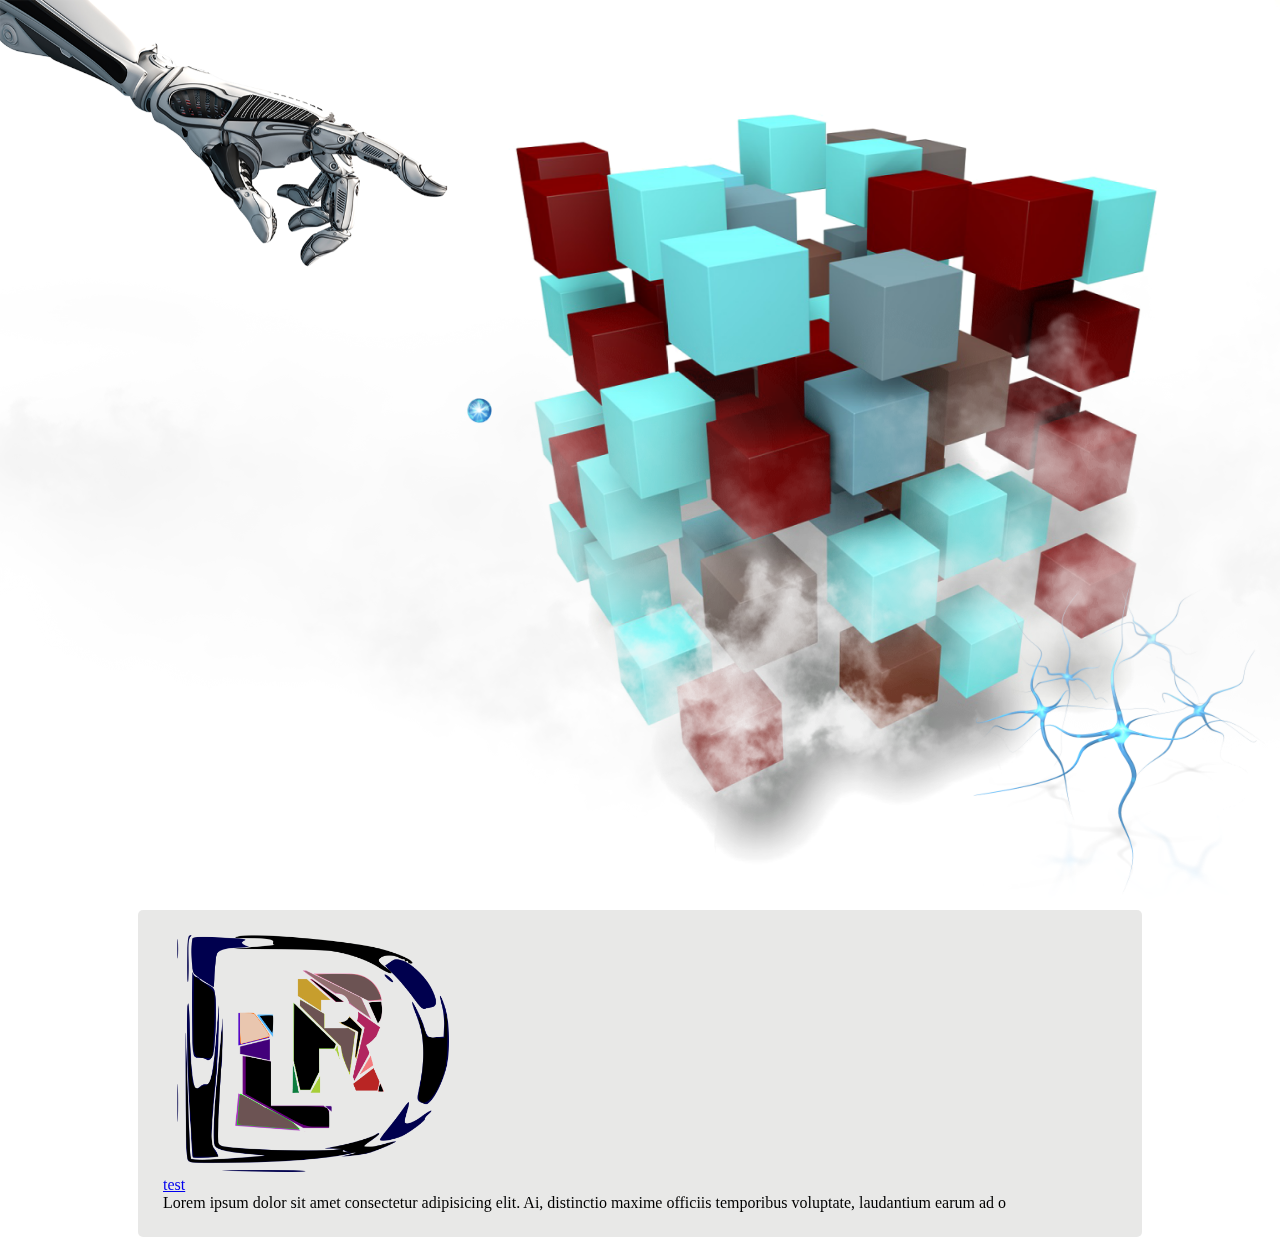
==== index.html @ edb8e542 "delete text" ====
<!DOCTYPE html>
<html lang="en">
<head>

    <title>LRD</title>
    <link rel="shortcut icon" type='image/x-icon'  href="img/lrd.png">

    
    <meta charset="UTF-8">
    <meta http-equiv="X-UA-Compatible" content="IE=edge">
    <meta name="viewport" content="width=device-width, initial-scale=1.0, maximum-scale=1.0, user-scalable=0">
    <link rel="stylesheet" href="http://bootstraptema.ru/plugins/2015/bootstrap3/bootstrap.min.css" />

    <link rel="stylesheet" type="text/css" href="css/style.css">
    
    <style>




*,*:before,*:after{
    padding: 0;
    margin: 0;
    border: 0;
    box-sizing: border-box;
}

body{
    height: 100%;    
}

.wrap{    
    width: 100%;
    min-height:100%;
    overflow: hidden;
}
.page{
    position:absolute;
    width:100%;
    height:100%;
    top:0;
    left:0; 
} 
.paralax{
    position:relative;
    height:100%;
}
    
.montains{
    position: fixed;
    width: 100%;
    height: 100%;
    top: 0;
    left: 0;
}
.paralax_mountains_1{
    background: url('img/matrix.png') top right / 70% no-repeat;
    opacity: 50;
}
.paralax_mountains_2{
    background: url('img/hand.png') top left / 35% no-repeat;
    z-index: 1;
}
.paralax_mountains_3{
    background: url('img/neiron.png') bottom right / 25% no-repeat;
    z-index: 1;
}
.paralax_fog{
    background: url('img/fog.png') bottom / 100% no-repeat;
    position: fixed;
    height: 100%;
    width: 100%;
    top: 0;
    left: 0;
    z-index: 2;
}
.content{
    position: relative;    
}
.content_body{
    max-width: 80%;
    margin: 0 auto;
    /* background-color: rgba(255, 255, 255, 0.5); */
}





.tilo{
	margin:10px;
	padding:25px;
	background-color:#e5e5e4e5;
	border-radius: 5px;
    z-index: 10;
    
}
/* .lg{
	border-radius: 6px;
	background:url('img/nata.jpg')5px 5px / 100% no-repeat;
    width: 100%;
    height: 900px;
    align-items: center;
	margin-bottom: 50px;
	border-radius: 5px;
} */

/* #log{    
	width: 100%;
    align-items: center;
	margin-bottom: 50px;
	border-radius: 5px;
} */

.contInfo{
	margin:50px;
    padding-top: 200px;
}

.contact-c{
	color:silver;
}
.lg-8{
	padding:50px;
}
.zagolovok{
	color:#1E2939;
	/* font-size: 50px; */
}
.informacija{
	margin-left: 50px;
}
span{
	/* font-size: 15px; */
}
.h1{
	padding-top: 20px;
}
.foto{
	width: 30%;
}

a {
    display: block;
}



    </style>
   
</head>
<body>

    
    <div class="wrap">
        <div class="page">
            <div class="paralax">               
                <div class="montains paralax_mountains_1"></div> 
                <div class="montains paralax_mountains_2"></div>
                <div class="montains paralax_mountains_3"></div>
                <div class="paralax_fog"></div>           
            </div>
                <div class="content">
                    <div class="content_body">
                        <div class="tilo">
		
                          
                                
                                
                
<!--                 
                                <div class="row lg-8">
                                    <div class="informacija">
                                        <h1 class="zagolovok">Лендюк Наталія Олегівна</h1>
                                        <h1 class="h1">Освіта:</h1>
                                        <span>2002–2007 рр. — навчання у Львівському національному університеті імені Івана Франка, на філологічному факультеті. Здобула кваліфікацію “Магістр філології. Викладач української мови і літератури”.</span>
                                        <h1 class="h1">Досвід:</h1>
                                        <span>
                                            2007–2008 рр. — літературна редакторка у “Львівській газеті. Віснику міста”.
                                            2008–2009 рр. — коректорка газети “Коломийський вісник”.
                                            2009 року як приватний підприємець працювала над власним рекламно-інформаційним виданням.
                                            Маю досвід редагування авторських та перекладних текстів, зокрема наукових праць. 
                                            2019- &nbsp;, літературна редакторка і коректорка медіаресурсу “Глуzд”.
                
                                        </span>
                                        <h1 class="h1">Хобі:</h1>
                                        <span>мандрівки в гори, подорожі.</span>
                                        <h1 class="h1">Додаткова інформація:</h1>
                                        <span>Сімейний стан – одружена, троє дітей.</span>
                                        
                                        
                                            <h4 style="color:#180f0f;">Д.Н.<a href="#" style="color:#868C95;">&nbsp;08.05.1985</a></h4>
                                        
                                                                                    <h3 style="color:#180f0f;">Контактна інформація:</h3>
                                            <h4 style="color:#180f0f;"> Тел.: &nbsp;<a href="tel:+38 (098)49-834-23" style="color:#868C95;">+38 (098)49-834-23</a></h4>
                                            <h4 style="color:#180f0f;"> E-mail: <a href="https://www.google.com/intl/uk/gmail/about/" target="_blank" style="color:#868C95;">&nbsp;demkovich5@gmail.com</a></h4>
                                                        
                                        <div class="row" style="padding-top: 20px;">
                                             <div class="col-lg-5"><img class="foto" src="zemlja.png" alt="zemlja"></div> -->
                                            <div class="row">
                                            <div class="col-md-5"><img class="foto" src="img/lrd.png" alt="baner"></div>
                                            <div class="col-md-7"><a href="#"><div onclick="location.href='http://www.example.com';" style="cursor:pointer;">test</div></a></div>
                                            <div>Lorem ipsum dolor sit amet consectetur adipisicing elit. Ai, distinctio maxime officiis temporibus voluptate, laudantium earum ad o</div>
                                            </div>
                                        </div>	
                                    </div>
                                </div>
                         
                    </div>	          
                    </div>
                </div> 
 
            
        </div>
    </div>
    <script src="https://ajax.googleapis.com/ajax/libs/jquery/3.5.1/jquery.min.js"></script>

    <script src="https://code.jquery.com/jquery-3.4.1.slim.min.js"></script>
<script>
    $(document).ready(function(){
    $(window).scroll(function(event){
        var s=$(this).scrollTop()
        var w=$(this).outerWidth()
        var h=$('.content').outerHeight()
        var h_b=$('.paralax').outerHeight()
        var p=s/h*100
        var p_b=s/h_b*100
        var o=1-1/100*p_b

        var z_1=1+(w/10000*p_b)
        $('.paralax_fog').css('transform','scale('+z_1+')')
        $('.paralax_fog').css('opacity',o)

        var z_2=1+(w/2000000*p)
        $('.paralax_mountains_1').css('transform','scale('+z_2+')')

        var hr=w/2000*p_b
        var z_3=1+(w*0.000005*p_b)
        $('.paralax_mountains_2').css('transform','translate3d('+hr+'px,0,0)scale('+z_3+')')

        var hr_2=w/1500*p_b
        var z_4=1+(w*0.00001*p_b)
        $('.paralax_mountains_3').css('transform','translate3d('+hr_2+'px,0,0)scale('+z_4+')')


    })
})





function moskit(){
    this.rand=function(min,max){
        return Math.round(Math.random()*(max-min)+min);
    }    
    this.e=function(b,a){
        var c=Math.round(b+Math.random()*a);
        return 0.5<Math.random()?c:-c
    }    
    this.c=90;
    this.v=Math.PI/180;
    this.r=this.c*this.v;
    this.f=0;
    this.q={1:270,2:90,4:0,8:180,5:315,9:225,6:45,10:135};
    this.d=0;
    this.u=10;
    this.m=0;
    this.l=0;
    this.el=document.createElement("img");
    this.el.classList.add('komar')
    this.el.src="img/plazma.png";
    this.el.style.height="25px";
    this.el.style.position="fixed";
    this.el.style.cursor='point';
    this.el.style.zIndex="3000";
    this.top=this.e(50,document.documentElement.clientHeight- 50);
    this.top=0<this.top?this.top:-this.top;
    this.left=this.e(50,document.documentElement.clientWidth-50);
    this.left=0<this.left?this.left:-this.left;
    this.el.style.top=this.top+"px";
    this.el.style.left=this.left+"px";
    this.el._this=this;
    this.el.onmousemove=function(){
        this._this.next();
    }
    document.body.appendChild(this.el);
    this.m=Math.round(10*Math.random());
    this.l=Math.round(40*Math.random());
    this.c=this.e(0,360);
    this.onstep=function(){
        if(this.j>0){
            this.j--;
            var b,k;
            if(b=0>=--this.u)this.d=0;
            if(50>this.top)this.d|=1;
            if(50>this.left)this.d|=4;
            if(b=0>=--this.u)this.d=0;
            if(50>this.left)this.d|=4;
            if(50>this.top)this.d|=1;
            if(this.top>document.documentElement.clientHeight-50)this.d|=2;
            if(50>this.left)this.d|=4;
            if(this.left>document.documentElement.clientWidth-50)this.d|=8;
            b=this.d;
            if(b&&(this.c%=360,0>this.c&&(this.c+=360),15<Math.abs(this.q[this.d]-this.c))){
                b=this.q[this.d]-this.c;
                k=360-this.c+this.q[this.d];
                this.f=Math.abs(b)<Math.abs(k)?b:k;
                this.u=10;
                this.l=100;
                this.m=30;
            }
            if(0>=--this.l){
                this.f=this.e(1,150);
                this.l=Math.round(40*Math.random());
            }
            if(0>=--this.m){
                this.c+=this.e(1,10);
                this.m=Math.round(10*Math.random());
            }else{
                b=this.e(1,5);
                if(0<this.f&&0>b||0>f&&0<b)b=-b;
                this.f-=b;
                this.c+=b;
            }
            this.r=this.c*this.v;
            b=2*Math.cos(this.r);
            k=2*-Math.sin(this.r);            
            this.el.style.top=(this.top+=k)+"px";
            this.el.style.left=(this.left+=b)+"px";
            this.el.style.transform="rotate("+(90-this.c)+"deg)";
            this.timer=setTimeout(this.onstep.bind(this), 100);    
        }
        else{
            this.j=this.rand(100,500);
            this.timer=setTimeout(this.onstep.bind(this), this.rand(5000,200000));
        }
    }
    this.next=function(){
        if(this.timer)clearTimeout(this.timer);
        this.j=this.rand(100,500);
        this.onstep();
    }
    this.next();       
}  

var f =new moskit();

function fly(){
    let audio=document.querySelector('#audio')
    let kol=document.querySelector('.komar')
kol.onclick=function zvuk(){
	audio.play() 
    setTimeout(() => {
        new moskit()   
       }, 3000)
    }              
}
    
fly()

const moskitt=document.createElement('div')
function fly_end(){	
	moskitt.insertAdjacentHTML('afterbegin',`<div class="imag"><img class="out" src='images/fly_2.png' alt='defe'>
		</div>`)
	document.body.appendChild(moskitt)
	return moskitt
}

let audio=document.querySelector('#song')
let d_m = document.querySelector('.del_moskit')

d_m.onclick=function(){
	audio.play()
	let deff=fly_end()
	setTimeout(() => {
      deff.parentNode.removeChild(deff)  
    }, 3000);
     
    let dzvinok = document.createElement('div')
    function dz(){
    dzvinok.insertAdjacentHTML('afterbegin',`<div class="dzvin  m-5" >
    
        <div class="col-md-12 vzhe" ><h1><b>Зателефонуйте нам та замовте москітну сітку!</b></h1></div>
 </div>`)
 document.body.appendChild(dzvinok)
	return dzvinok
    }
    setTimeout(() => {
        dz() 
    }, 3000)
    setInterval(() => {
        setTimeout(() => {
            let xxx=dz() 
          xxx.parentNode.removeChild(xxx) 
        }, 6000)  
    }, 3000)
    

}
 





    





</script>
   <script src="js/my.js"></script> 
</body>
</html>
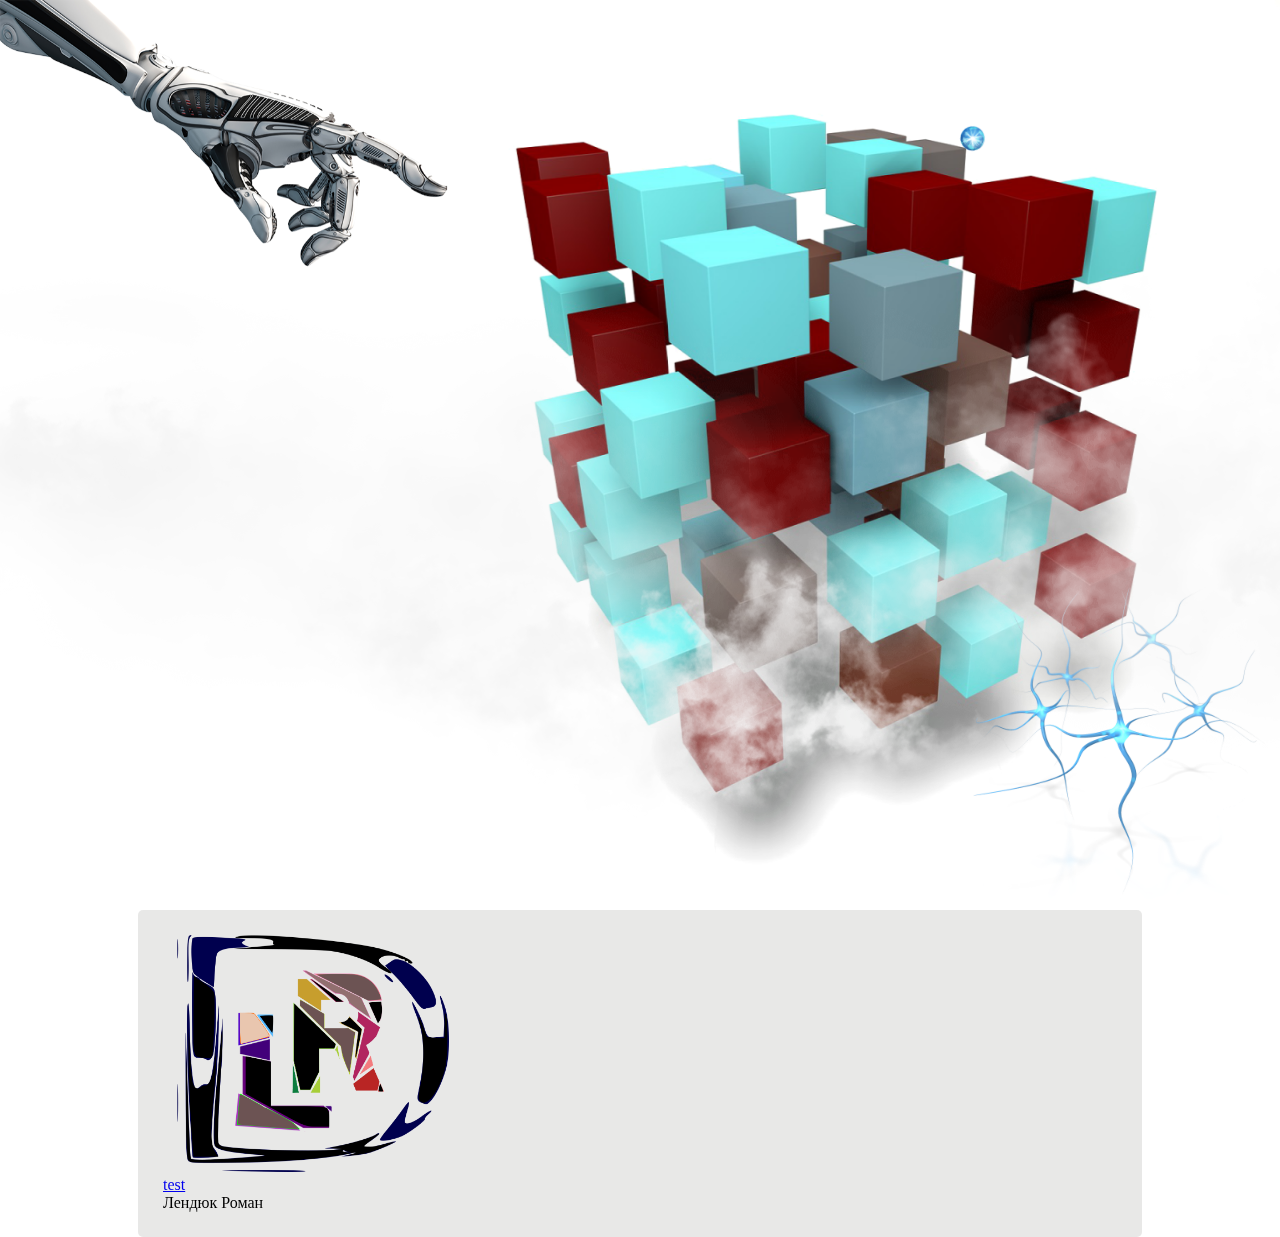
==== commit a16d0f8f: "style background black" ====
--- a/index.html
+++ b/index.html
@@ -200,7 +200,7 @@
                                             <div class="row">
                                             <div class="col-md-5"><img class="foto" src="img/lrd.png" alt="baner"></div>
                                             <div class="col-md-7"><a href="#"><div onclick="location.href='http://www.example.com';" style="cursor:pointer;">test</div></a></div>
-                                            <div>Lorem ipsum dolor sit amet consectetur adipisicing elit. Ai, distinctio maxime officiis temporibus voluptate, laudantium earum ad o</div>
+                                            <div>Лендюк Роман</div>
                                             </div>
                                         </div>	
                                     </div>
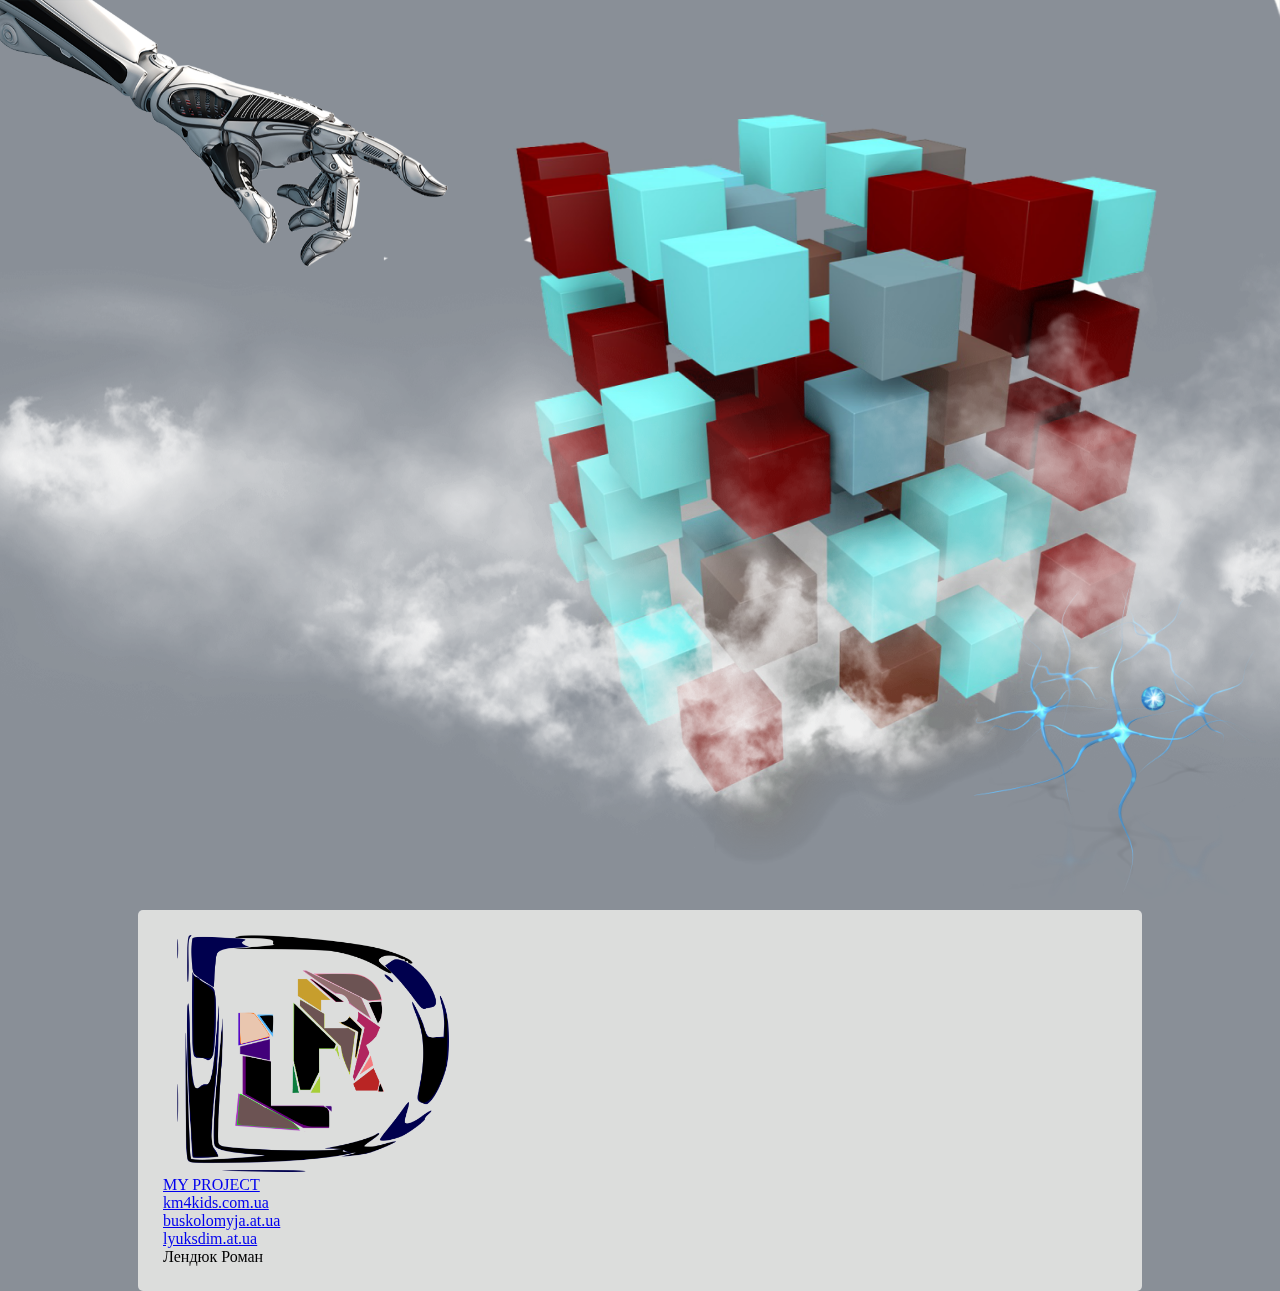
==== commit e97e9c1e: "relese" ====
--- a/index.html
+++ b/index.html
@@ -26,7 +26,8 @@
 }
 
 body{
-    height: 100%;    
+    height: 100%; 
+    background-color: #1e293986;   
 }
 
 .wrap{    
@@ -144,7 +145,9 @@
     display: block;
 }
 
-
+.vylazyt{
+    z-index: 1;
+}
 
     </style>
    
@@ -197,9 +200,13 @@
                                                         
                                         <div class="row" style="padding-top: 20px;">
                                              <div class="col-lg-5"><img class="foto" src="zemlja.png" alt="zemlja"></div> -->
-                                            <div class="row">
+                                            <div class="row vylazyt">
                                             <div class="col-md-5"><img class="foto" src="img/lrd.png" alt="baner"></div>
-                                            <div class="col-md-7"><a href="#"><div onclick="location.href='http://www.example.com';" style="cursor:pointer;">test</div></a></div>
+                                            <div class="col-md-7"><a href="#"><div>MY PROJECT</div></a></div>
+                                            <a href="https://km4kids.com.ua/index.html">km4kids.com.ua</a>
+                                            <a href="http://buskolomyja.at.ua/">buskolomyja.at.ua</a>
+                                            <a href="https://lyuksdim.at.ua/home.html">lyuksdim.at.ua</a>
+
                                             <div>Лендюк Роман</div>
                                             </div>
                                         </div>	
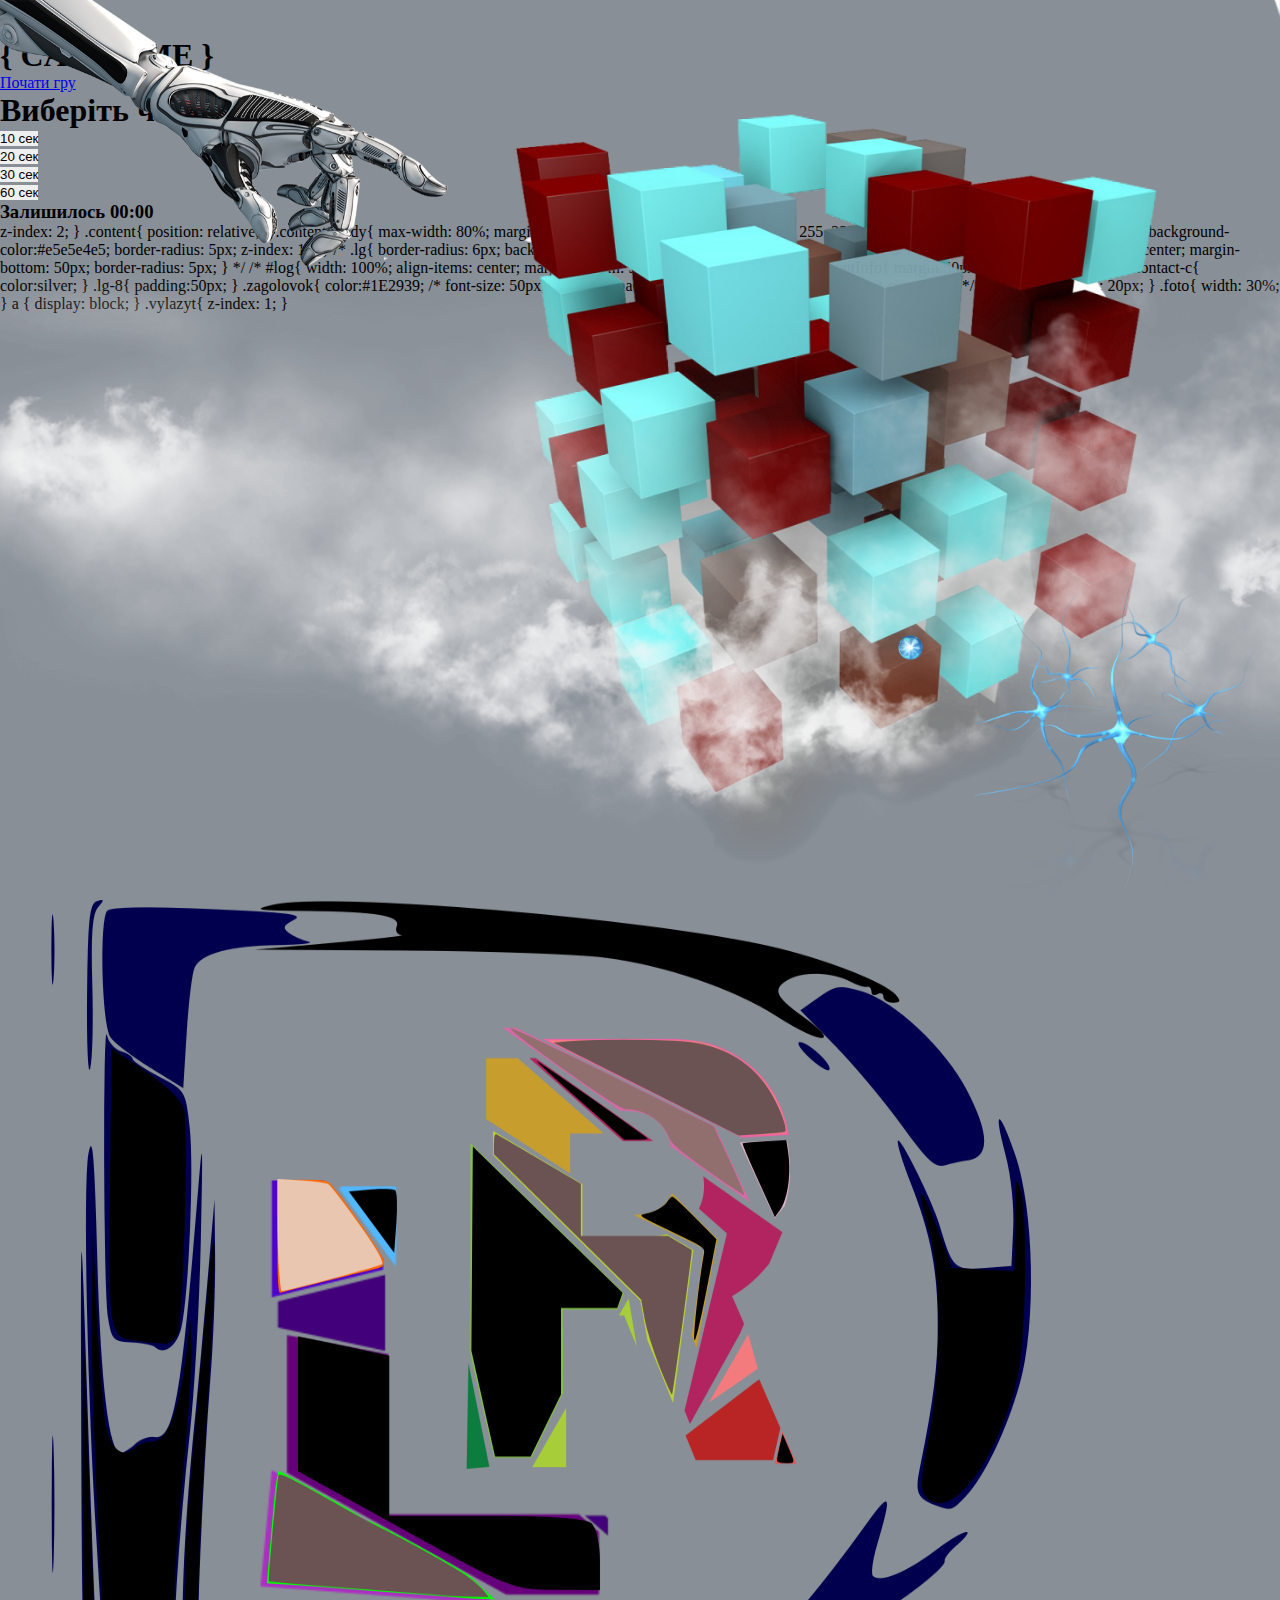
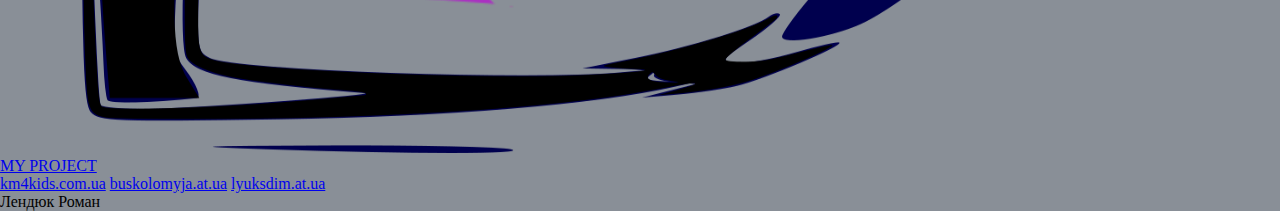
==== commit 0ddc189e: "download game" ====
--- a/index.html
+++ b/index.html
@@ -72,7 +72,258 @@
     height: 100%;
     width: 100%;
     top: 0;
-    left: 0;
+    left: 0;<!DOCTYPE html>
+<html lang="en">
+  <head>
+	<link rel="shortcut icon" type='image/x-icon'  href="img/lrd_g.png">
+
+    <meta charset="UTF-8" />
+
+    <meta name="viewport" content="width=device-width, initial-scale=1.0" />
+    <link rel="stylesheet" href="styles.css" />
+    <title>LRD</title>
+  </head>
+  <body>
+<style>
+@import url('https://fonts.googleapis.com/css?family=Khula&display=swap');
+
+* {
+  box-sizing: border-box;
+}
+
+body {
+  color: #fff;
+  font-family: 'Khula', sans-serif;
+  height: 100vh;
+  overflow: hidden;
+  margin: 0;
+  text-align: center;
+}
+
+a {
+  color: #fff;
+  text-decoration: none;
+}
+
+a:hover {
+  color: #16D9E3;
+}
+
+.start {
+  font-size: 1.5rem;
+  padding: 20px;
+  border-radius: 50px;
+  background-color: rgb(71, 122, 122);
+}
+
+h1 {
+  line-height: 1.4;
+  font-size: 4rem;
+}
+
+.screen {
+  display: flex;
+  flex-direction: column;
+  align-items: center;
+  justify-content: center;
+  height: 100vh;
+  width: 100vw;
+  transition: margin 0.5s ease-out;
+  background: linear-gradient(90deg, #29323C 0%, #485563 100%);
+}
+
+.screen.up {
+  margin-top: -100vh;
+}
+
+.time-list {
+  display: flex;
+  flex-wrap: wrap;
+  justify-content: center;
+  list-style: none;
+  padding: 0;
+}
+
+.time-list li {
+  margin: 10px;
+}
+
+.time-btn {
+  background-color: transparent;
+  border: 2px solid #C0C0C0;
+  color: #fff;
+  cursor: pointer;
+  font-family: inherit;
+  padding: .5rem 1rem;
+  font-size: 1.5rem;
+}
+
+.time-btn:hover {
+  border: 2px solid #16D9E3;
+  color: #16D9E3;
+}
+
+.hide {
+  opacity: 0;
+}
+
+.primary {
+  color: #16D9E3;
+}
+
+.board {
+  display: flex;
+  justify-content: center;
+  align-items: center;
+  position: relative;
+  width: 500px;
+  height: 500px;
+  background: linear-gradient(118.38deg, #29323C -4.6%, #485563 200.44%);
+  box-shadow: -8px -8px 20px #2A333D, 10px 7px 20px #475462;
+  border-radius: 30px;
+  overflow: hidden;
+}
+
+.circle {
+  /* background: linear-gradient(90deg, #16D9E3 0%, #30C7EC 47%, #46AEF7 100%); */
+  position: absolute;
+  border-radius: 50%;
+  cursor: pointer;
+}
+
+</style>
+    <div class="screen">
+      <h1>Забавка</h1>
+      <h1>{ CATCH ME }</h1>
+      <a href="#" class="start" id="start">Почати гру</a>
+    </div>
+
+    <div class="screen">
+      <h1>Виберіть час гри</h1>
+      <ul class="time-list" id="time-list">
+        <li>
+          <button class="time-btn" data-time="10">
+            10 сек
+          </button>
+        </li>
+        <li>
+          <button class="time-btn" data-time="20">
+            20 сек
+          </button>
+        </li>
+        <li>
+          <button class="time-btn" data-time="30">
+            30 сек
+          </button>
+          </li>
+          <li>
+            <button class="time-btn" data-time="60">
+              60 сек
+            </button>
+            </li>
+      </ul>
+    </div>
+
+    <div class="screen">
+      <h3>Залишилось <span id="time">00:00</span></h3>
+      <div class="board" id="board"></div>
+    </div>
+  <script>
+
+const startBtn = document.querySelector('#start')
+const screns =document.querySelectorAll('.screen')
+const timeList = document.querySelector('#time-list')
+const timeEl = document.querySelector('#time')
+const board = document.querySelector('#board')
+const colors = ['pink','magenta','silver','green',]
+let time = 0
+let score = 0
+
+startBtn.addEventListener('click', (event)=>{
+event.preventDefault()
+screns[0].classList.add('up')
+})
+
+timeList.addEventListener('click', event =>{
+  if (event.target.classList.contains('time-btn')){
+  time = parseInt(event.target.getAttribute('data-time'))
+  screns[1].classList.add('up')
+  startGame()
+}   
+})
+
+board.addEventListener('click', event =>{
+  if (event.target.classList.contains('circle'))  {
+      score++
+      event.target.remove()
+      createRandomCircle()
+  }
+})
+
+function startGame(){    
+    setInterval(decraseTime,1000)
+    createRandomCircle()
+    setTime(time)
+}
+
+function decraseTime(){
+if (time === 0) {
+    finishGame()
+} else {
+    let current = --time
+    if (time < 10){
+      current = `0${current}`  
+    }
+    setTime(current)
+}    
+}
+
+function setTime(value){
+    timeEl.innerHTML=`00:${value}`
+}
+
+function finishGame(){
+    timeEl.parentNode.remove()
+board.innerHTML = `<h1>Рахунок : <span class="primary">${score}</span></h1>`
+
+}
+
+function createRandomCircle(){
+    const circle = document.createElement('div')
+    const size = getRandomNumber(10,60)
+    const {width,height} = board.getBoundingClientRect()
+    const x = getRandomNumber(0, width - size) 
+    const y = getRandomNumber(0, height - size)
+    setColor(circle)
+    circle.classList.add('circle')
+    circle.style.width =`${size}px`
+    circle.style.height = `${size}px`
+    circle.style.top =`${y}px`
+    circle.style.left =`${x}px`
+    board.append(circle)
+}
+
+function getRandomNumber(min, max){
+    return Math.round(Math.random() * (max - min) + min)
+}
+
+
+function setColor(element){
+    const color =getRandomColor()
+    element.style.backgroundColor = color
+    
+    // color
+    element.style.boxShadow = `0 0 2px ${color}, 0 0 10px ${color}`
+}
+
+function getRandomColor(){
+    const index = Math.floor(Math.random() *colors.length)
+    return colors[index]
+}
+</script>
+  </body>
+</html>
+
     z-index: 2;
 }
 .content{
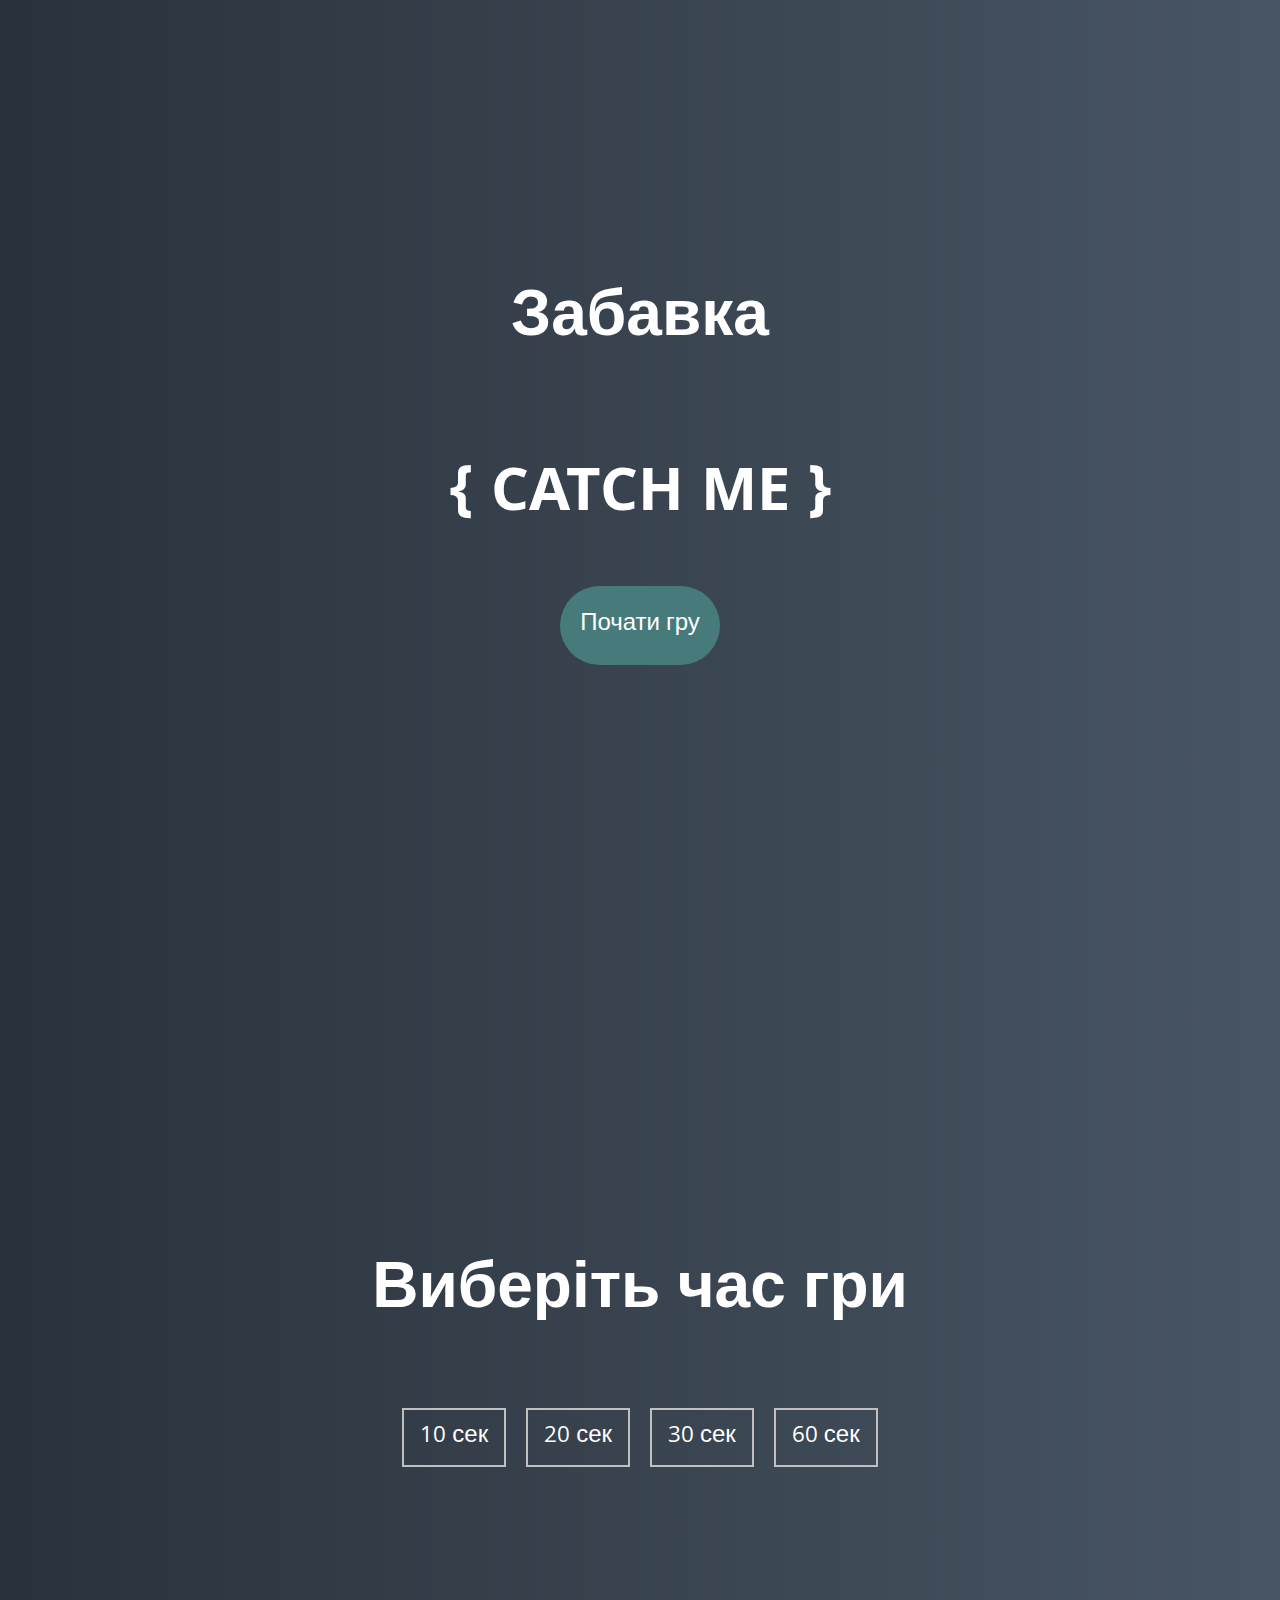
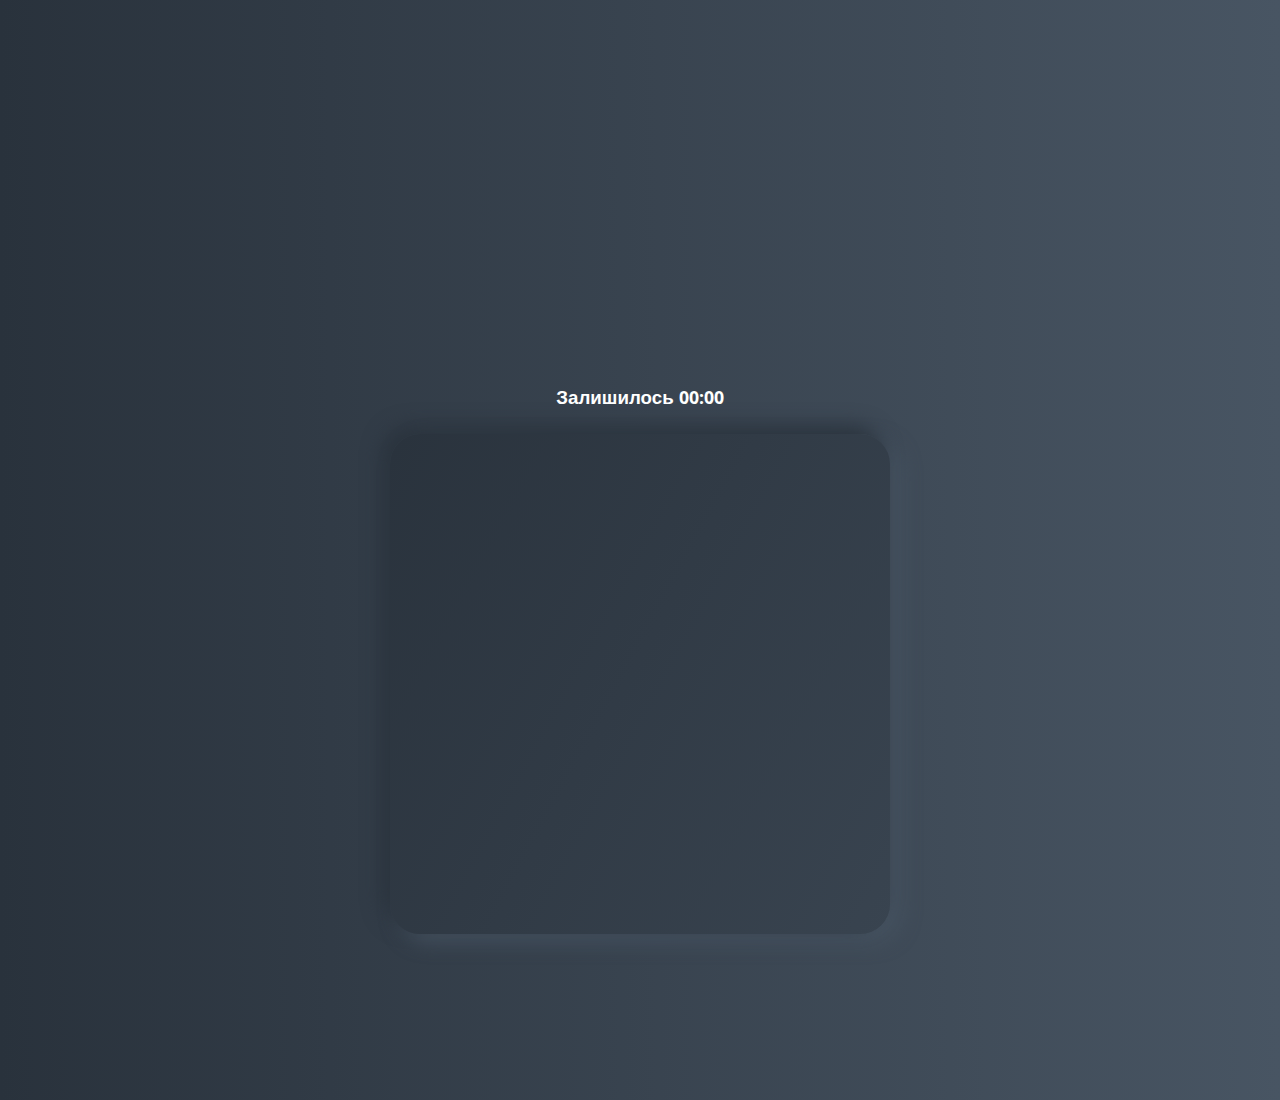
==== commit 1d403722: "download game 1" ====
--- a/index.html
+++ b/index.html
@@ -1,78 +1,4 @@
 <!DOCTYPE html>
-<html lang="en">
-<head>
-
-    <title>LRD</title>
-    <link rel="shortcut icon" type='image/x-icon'  href="img/lrd.png">
-
-    
-    <meta charset="UTF-8">
-    <meta http-equiv="X-UA-Compatible" content="IE=edge">
-    <meta name="viewport" content="width=device-width, initial-scale=1.0, maximum-scale=1.0, user-scalable=0">
-    <link rel="stylesheet" href="http://bootstraptema.ru/plugins/2015/bootstrap3/bootstrap.min.css" />
-
-    <link rel="stylesheet" type="text/css" href="css/style.css">
-    
-    <style>
-
-
-
-
-*,*:before,*:after{
-    padding: 0;
-    margin: 0;
-    border: 0;
-    box-sizing: border-box;
-}
-
-body{
-    height: 100%; 
-    background-color: #1e293986;   
-}
-
-.wrap{    
-    width: 100%;
-    min-height:100%;
-    overflow: hidden;
-}
-.page{
-    position:absolute;
-    width:100%;
-    height:100%;
-    top:0;
-    left:0; 
-} 
-.paralax{
-    position:relative;
-    height:100%;
-}
-    
-.montains{
-    position: fixed;
-    width: 100%;
-    height: 100%;
-    top: 0;
-    left: 0;
-}
-.paralax_mountains_1{
-    background: url('img/matrix.png') top right / 70% no-repeat;
-    opacity: 50;
-}
-.paralax_mountains_2{
-    background: url('img/hand.png') top left / 35% no-repeat;
-    z-index: 1;
-}
-.paralax_mountains_3{
-    background: url('img/neiron.png') bottom right / 25% no-repeat;
-    z-index: 1;
-}
-.paralax_fog{
-    background: url('img/fog.png') bottom / 100% no-repeat;
-    position: fixed;
-    height: 100%;
-    width: 100%;
-    top: 0;
-    left: 0;<!DOCTYPE html>
 <html lang="en">
   <head>
 	<link rel="shortcut icon" type='image/x-icon'  href="img/lrd_g.png">
@@ -323,352 +249,3 @@
 </script>
   </body>
 </html>
-
-    z-index: 2;
-}
-.content{
-    position: relative;    
-}
-.content_body{
-    max-width: 80%;
-    margin: 0 auto;
-    /* background-color: rgba(255, 255, 255, 0.5); */
-}
-
-
-
-
-
-.tilo{
-	margin:10px;
-	padding:25px;
-	background-color:#e5e5e4e5;
-	border-radius: 5px;
-    z-index: 10;
-    
-}
-/* .lg{
-	border-radius: 6px;
-	background:url('img/nata.jpg')5px 5px / 100% no-repeat;
-    width: 100%;
-    height: 900px;
-    align-items: center;
-	margin-bottom: 50px;
-	border-radius: 5px;
-} */
-
-/* #log{    
-	width: 100%;
-    align-items: center;
-	margin-bottom: 50px;
-	border-radius: 5px;
-} */
-
-.contInfo{
-	margin:50px;
-    padding-top: 200px;
-}
-
-.contact-c{
-	color:silver;
-}
-.lg-8{
-	padding:50px;
-}
-.zagolovok{
-	color:#1E2939;
-	/* font-size: 50px; */
-}
-.informacija{
-	margin-left: 50px;
-}
-span{
-	/* font-size: 15px; */
-}
-.h1{
-	padding-top: 20px;
-}
-.foto{
-	width: 30%;
-}
-
-a {
-    display: block;
-}
-
-.vylazyt{
-    z-index: 1;
-}
-
-    </style>
-   
-</head>
-<body>
-
-    
-    <div class="wrap">
-        <div class="page">
-            <div class="paralax">               
-                <div class="montains paralax_mountains_1"></div> 
-                <div class="montains paralax_mountains_2"></div>
-                <div class="montains paralax_mountains_3"></div>
-                <div class="paralax_fog"></div>           
-            </div>
-                <div class="content">
-                    <div class="content_body">
-                        <div class="tilo">
-		
-                          
-                                
-                                
-                
-<!--                 
-                                <div class="row lg-8">
-                                    <div class="informacija">
-                                        <h1 class="zagolovok">Лендюк Наталія Олегівна</h1>
-                                        <h1 class="h1">Освіта:</h1>
-                                        <span>2002–2007 рр. — навчання у Львівському національному університеті імені Івана Франка, на філологічному факультеті. Здобула кваліфікацію “Магістр філології. Викладач української мови і літератури”.</span>
-                                        <h1 class="h1">Досвід:</h1>
-                                        <span>
-                                            2007–2008 рр. — літературна редакторка у “Львівській газеті. Віснику міста”.
-                                            2008–2009 рр. — коректорка газети “Коломийський вісник”.
-                                            2009 року як приватний підприємець працювала над власним рекламно-інформаційним виданням.
-                                            Маю досвід редагування авторських та перекладних текстів, зокрема наукових праць. 
-                                            2019- &nbsp;, літературна редакторка і коректорка медіаресурсу “Глуzд”.
-                
-                                        </span>
-                                        <h1 class="h1">Хобі:</h1>
-                                        <span>мандрівки в гори, подорожі.</span>
-                                        <h1 class="h1">Додаткова інформація:</h1>
-                                        <span>Сімейний стан – одружена, троє дітей.</span>
-                                        
-                                        
-                                            <h4 style="color:#180f0f;">Д.Н.<a href="#" style="color:#868C95;">&nbsp;08.05.1985</a></h4>
-                                        
-                                                                                    <h3 style="color:#180f0f;">Контактна інформація:</h3>
-                                            <h4 style="color:#180f0f;"> Тел.: &nbsp;<a href="tel:+38 (098)49-834-23" style="color:#868C95;">+38 (098)49-834-23</a></h4>
-                                            <h4 style="color:#180f0f;"> E-mail: <a href="https://www.google.com/intl/uk/gmail/about/" target="_blank" style="color:#868C95;">&nbsp;demkovich5@gmail.com</a></h4>
-                                                        
-                                        <div class="row" style="padding-top: 20px;">
-                                             <div class="col-lg-5"><img class="foto" src="zemlja.png" alt="zemlja"></div> -->
-                                            <div class="row vylazyt">
-                                            <div class="col-md-5"><img class="foto" src="img/lrd.png" alt="baner"></div>
-                                            <div class="col-md-7"><a href="#"><div>MY PROJECT</div></a></div>
-                                            <a href="https://km4kids.com.ua/index.html">km4kids.com.ua</a>
-                                            <a href="http://buskolomyja.at.ua/">buskolomyja.at.ua</a>
-                                            <a href="https://lyuksdim.at.ua/home.html">lyuksdim.at.ua</a>
-
-                                            <div>Лендюк Роман</div>
-                                            </div>
-                                        </div>	
-                                    </div>
-                                </div>
-                         
-                    </div>	          
-                    </div>
-                </div> 
- 
-            
-        </div>
-    </div>
-    <script src="https://ajax.googleapis.com/ajax/libs/jquery/3.5.1/jquery.min.js"></script>
-
-    <script src="https://code.jquery.com/jquery-3.4.1.slim.min.js"></script>
-<script>
-    $(document).ready(function(){
-    $(window).scroll(function(event){
-        var s=$(this).scrollTop()
-        var w=$(this).outerWidth()
-        var h=$('.content').outerHeight()
-        var h_b=$('.paralax').outerHeight()
-        var p=s/h*100
-        var p_b=s/h_b*100
-        var o=1-1/100*p_b
-
-        var z_1=1+(w/10000*p_b)
-        $('.paralax_fog').css('transform','scale('+z_1+')')
-        $('.paralax_fog').css('opacity',o)
-
-        var z_2=1+(w/2000000*p)
-        $('.paralax_mountains_1').css('transform','scale('+z_2+')')
-
-        var hr=w/2000*p_b
-        var z_3=1+(w*0.000005*p_b)
-        $('.paralax_mountains_2').css('transform','translate3d('+hr+'px,0,0)scale('+z_3+')')
-
-        var hr_2=w/1500*p_b
-        var z_4=1+(w*0.00001*p_b)
-        $('.paralax_mountains_3').css('transform','translate3d('+hr_2+'px,0,0)scale('+z_4+')')
-
-
-    })
-})
-
-
-
-
-
-function moskit(){
-    this.rand=function(min,max){
-        return Math.round(Math.random()*(max-min)+min);
-    }    
-    this.e=function(b,a){
-        var c=Math.round(b+Math.random()*a);
-        return 0.5<Math.random()?c:-c
-    }    
-    this.c=90;
-    this.v=Math.PI/180;
-    this.r=this.c*this.v;
-    this.f=0;
-    this.q={1:270,2:90,4:0,8:180,5:315,9:225,6:45,10:135};
-    this.d=0;
-    this.u=10;
-    this.m=0;
-    this.l=0;
-    this.el=document.createElement("img");
-    this.el.classList.add('komar')
-    this.el.src="img/plazma.png";
-    this.el.style.height="25px";
-    this.el.style.position="fixed";
-    this.el.style.cursor='point';
-    this.el.style.zIndex="3000";
-    this.top=this.e(50,document.documentElement.clientHeight- 50);
-    this.top=0<this.top?this.top:-this.top;
-    this.left=this.e(50,document.documentElement.clientWidth-50);
-    this.left=0<this.left?this.left:-this.left;
-    this.el.style.top=this.top+"px";
-    this.el.style.left=this.left+"px";
-    this.el._this=this;
-    this.el.onmousemove=function(){
-        this._this.next();
-    }
-    document.body.appendChild(this.el);
-    this.m=Math.round(10*Math.random());
-    this.l=Math.round(40*Math.random());
-    this.c=this.e(0,360);
-    this.onstep=function(){
-        if(this.j>0){
-            this.j--;
-            var b,k;
-            if(b=0>=--this.u)this.d=0;
-            if(50>this.top)this.d|=1;
-            if(50>this.left)this.d|=4;
-            if(b=0>=--this.u)this.d=0;
-            if(50>this.left)this.d|=4;
-            if(50>this.top)this.d|=1;
-            if(this.top>document.documentElement.clientHeight-50)this.d|=2;
-            if(50>this.left)this.d|=4;
-            if(this.left>document.documentElement.clientWidth-50)this.d|=8;
-            b=this.d;
-            if(b&&(this.c%=360,0>this.c&&(this.c+=360),15<Math.abs(this.q[this.d]-this.c))){
-                b=this.q[this.d]-this.c;
-                k=360-this.c+this.q[this.d];
-                this.f=Math.abs(b)<Math.abs(k)?b:k;
-                this.u=10;
-                this.l=100;
-                this.m=30;
-            }
-            if(0>=--this.l){
-                this.f=this.e(1,150);
-                this.l=Math.round(40*Math.random());
-            }
-            if(0>=--this.m){
-                this.c+=this.e(1,10);
-                this.m=Math.round(10*Math.random());
-            }else{
-                b=this.e(1,5);
-                if(0<this.f&&0>b||0>f&&0<b)b=-b;
-                this.f-=b;
-                this.c+=b;
-            }
-            this.r=this.c*this.v;
-            b=2*Math.cos(this.r);
-            k=2*-Math.sin(this.r);            
-            this.el.style.top=(this.top+=k)+"px";
-            this.el.style.left=(this.left+=b)+"px";
-            this.el.style.transform="rotate("+(90-this.c)+"deg)";
-            this.timer=setTimeout(this.onstep.bind(this), 100);    
-        }
-        else{
-            this.j=this.rand(100,500);
-            this.timer=setTimeout(this.onstep.bind(this), this.rand(5000,200000));
-        }
-    }
-    this.next=function(){
-        if(this.timer)clearTimeout(this.timer);
-        this.j=this.rand(100,500);
-        this.onstep();
-    }
-    this.next();       
-}  
-
-var f =new moskit();
-
-function fly(){
-    let audio=document.querySelector('#audio')
-    let kol=document.querySelector('.komar')
-kol.onclick=function zvuk(){
-	audio.play() 
-    setTimeout(() => {
-        new moskit()   
-       }, 3000)
-    }              
-}
-    
-fly()
-
-const moskitt=document.createElement('div')
-function fly_end(){	
-	moskitt.insertAdjacentHTML('afterbegin',`<div class="imag"><img class="out" src='images/fly_2.png' alt='defe'>
-		</div>`)
-	document.body.appendChild(moskitt)
-	return moskitt
-}
-
-let audio=document.querySelector('#song')
-let d_m = document.querySelector('.del_moskit')
-
-d_m.onclick=function(){
-	audio.play()
-	let deff=fly_end()
-	setTimeout(() => {
-      deff.parentNode.removeChild(deff)  
-    }, 3000);
-     
-    let dzvinok = document.createElement('div')
-    function dz(){
-    dzvinok.insertAdjacentHTML('afterbegin',`<div class="dzvin  m-5" >
-    
-        <div class="col-md-12 vzhe" ><h1><b>Зателефонуйте нам та замовте москітну сітку!</b></h1></div>
- </div>`)
- document.body.appendChild(dzvinok)
-	return dzvinok
-    }
-    setTimeout(() => {
-        dz() 
-    }, 3000)
-    setInterval(() => {
-        setTimeout(() => {
-            let xxx=dz() 
-          xxx.parentNode.removeChild(xxx) 
-        }, 6000)  
-    }, 3000)
-    
-
-}
- 
-
-
-
-
-
-    
-
-
-
-
-
-</script>
-   <script src="js/my.js"></script> 
-</body>
-</html>